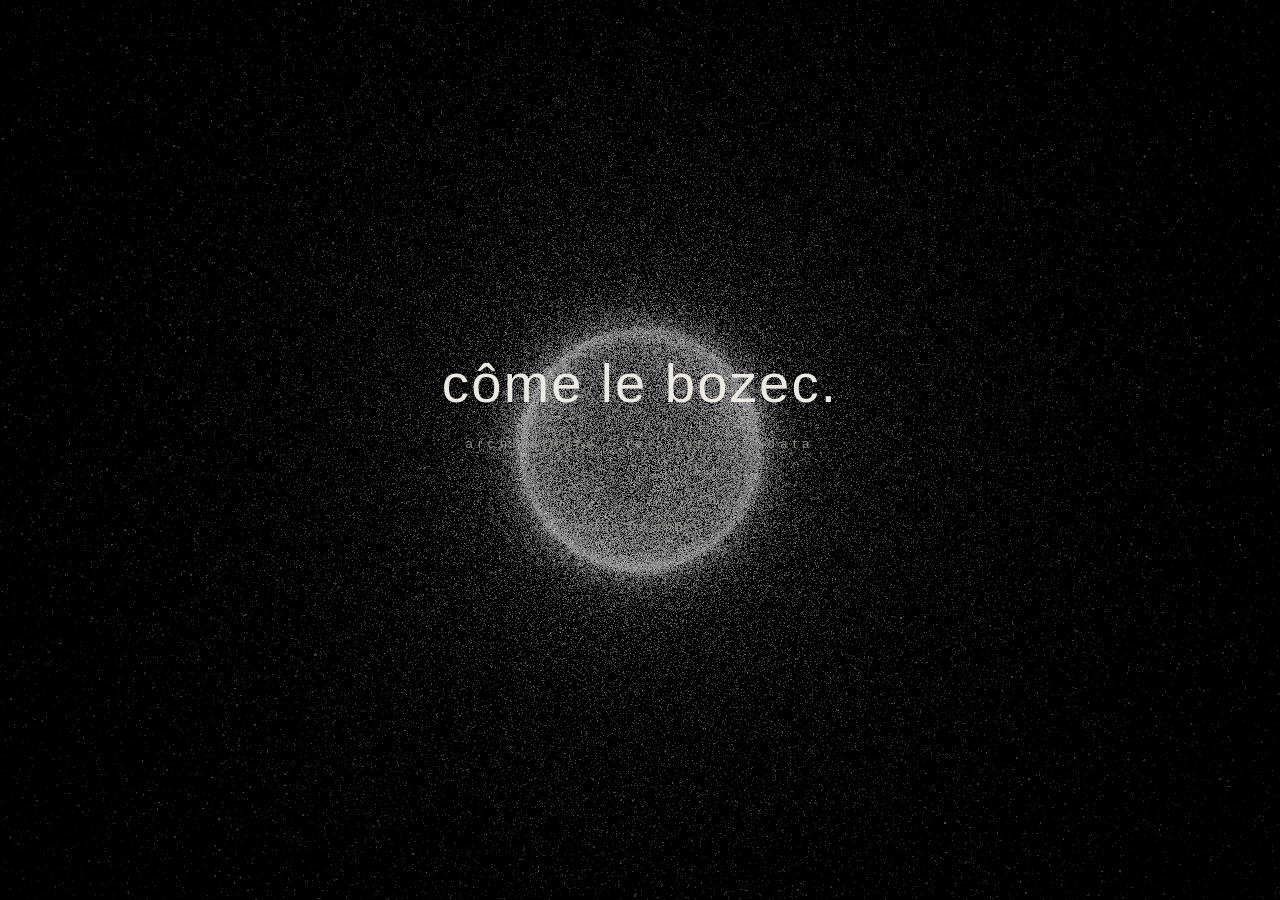
==== index.html @ 4a918b0d "Stabilize gallery scrolling and complete Lancieux project information" ====
<!DOCTYPE html>
<html lang="en">
<head>
<meta charset="UTF-8">
<meta name="viewport" content="width=device-width, initial-scale=1.0">
<title>côme le bozec. — portfolio</title>
<meta name="description" content="côme le bozec — architecture portfolio. student at UCLouvain LOCI, Brussels.">
<link rel="icon" href="favicon.svg" type="image/svg+xml">
<meta property="og:type" content="website">
<meta property="og:title" content="côme le bozec. — portfolio">
<meta property="og:description" content="architecture · territories · data — portfolio of côme le bozec.">
<meta property="og:url" content="https://comelebozec.com/">
<meta property="og:image" content="https://comelebozec.com/partage.png">
<meta property="og:locale" content="en_GB">
<meta name="theme-color" content="#050505">
<script>
/* Avant le premier paint : js / entrée mémorisée pour la session / retour interne / ?seuil rejoue l'entrée.
   Le gestionnaire d'entrée est posé ici : le seuil est actif avant l'arrivée de three.js. */
(function(){
  var d = document.documentElement; d.classList.add('js');
  /* theme-color : barres sombres sur le seuil (Android Chrome, Safari iOS 15-18), claires une fois entré */
  function clair(){ var m = document.querySelector('meta[name="theme-color"]'); if (m) m.content = '#e6e7e8'; }
  try {
    if (location.search.indexOf('seuil') > -1) { sessionStorage.removeItem('entre'); }
    else if (sessionStorage.getItem('entre') === '1' || (document.referrer && document.referrer.indexOf(location.origin) === 0)) {
      d.classList.add('entered', 'direct', 'libre'); clair();
    }
    if (sessionStorage.getItem('tactile') === '1') d.classList.add('tactile');
  } catch (e) {}
  function tactile(e){ if (e.pointerType === 'touch') { d.classList.add('tactile'); try { sessionStorage.setItem('tactile', '1'); } catch (err) {} removeEventListener('pointerdown', tactile, true); } }
  addEventListener('pointerdown', tactile, { capture:true, passive:true });
  window.entrer = function(){
    if (d.classList.contains('entered')) return;
    d.classList.add('entered');
    try { sessionStorage.setItem('entre', '1'); } catch (e) {}
    dispatchEvent(new CustomEvent('entree'));
    setTimeout(clair, matchMedia('(prefers-reduced-motion:reduce)').matches ? 0 : 1200);
    setTimeout(function(){ d.classList.add('libre'); var s = document.getElementById('seuil'); if (s) { s.hidden = true; s.inert = true; } }, 1500);
  };
})();
</script>
<link rel="stylesheet" href="assets/css/site.css?v=portfolio-20260923-r4">
</head>
<body class="home">

<canvas id="galaxie" aria-hidden="true"></canvas>

<div id="seuil">
  <p class="nom-seuil">côme le bozec.</p>
  <div class="sous">architecture · territories · data</div>
  <div class="entrer" role="button" tabindex="0" aria-label="Enter the portfolio">click to enter</div>
</div>
<script>
(function(){
  var s = document.getElementById('seuil'), b = s.querySelector('.entrer');
  if (matchMedia('(hover:none)').matches) b.textContent = 'tap to enter';
  s.addEventListener('click', window.entrer);
  b.addEventListener('keydown', function(e){ if (e.key === 'Enter' || e.key === ' ') { e.preventDefault(); window.entrer(); } });
})();
</script>

<div id="page" tabindex="-1">
  <header class="entete">
    <div class="entete-inner">
      <div class="identite">
        <div class="rangee">
          <a class="lien blanc" href="./">côme le bozec.</a>
          <div class="espace cache-petit">&nbsp;</div>
        </div>
        <div class="rangee">
          <div class="espace">&nbsp;</div>
          <div class="cellule blanc">architecture</div>
          <div class="espace visible-petit">&nbsp;</div>
        </div>
        <div class="rangee">
          <a class="lien blanc" href="mailto:lebozeccome@gmail.com">lebozeccome@gmail.com</a>
          <div class="espace cache-petit">&nbsp;</div>
        </div>
      </div>
      <nav aria-label="Navigation">
        <div class="rangee">
          <div class="espace">&nbsp;</div>
          <a class="lien gris" href="projects.html">project list</a>
          <div class="espace visible-petit">&nbsp;</div>
        </div>
        <div class="rangee">
          <a class="lien gris" href="about.html">about</a>
          <div class="espace cache-petit">&nbsp;</div>
        </div>
      </nav>
    </div>
  </header>

  <h1 class="sr">côme le bozec. — architecture portfolio</h1>
  <section class="grille" id="grille" aria-label="projects"></section>
  <noscript><p class="cellule blanc">the projects need JavaScript, or can be browsed from the <a href="projects.html">project list</a>.</p></noscript>

  <section class="lightbox" id="lightbox" role="dialog" aria-modal="true" aria-label="project" aria-hidden="true">
    <div class="lightbox-inner">
      <div class="lb-barre">
        <div class="lb-titre"></div>
        <div class="lb-info"><button type="button" aria-controls="lb-panneau">information</button></div>
        <div class="lb-legende" aria-hidden="true"></div>
        <div class="lb-espace" aria-hidden="true"></div>
        <div class="lb-fermer"><button type="button" aria-label="close project">côme le bozec.</button></div>
      </div>
      <div class="diapo"></div>
      <button class="prec" type="button" aria-label="previous plate"></button>
      <button class="suiv" type="button" aria-label="next plate"></button>
      <div class="lb-panneau" id="lb-panneau" aria-hidden="true">
        <button class="lb-panneau-fermer-mobile" type="button">close</button>
        <div class="lb-panneau-inner">
          <div class="lb-panneau-tete">
            <div class="lb-panneau-libelle">project</div>
            <button class="lb-panneau-actions" type="button">close</button>
          </div>
          <div class="lb-panneau-corps">
            <dl class="lb-meta"></dl>
            <div class="lb-contenu">
              <div class="lb-description"></div>
              <div class="lb-photographie"></div>
            </div>
          </div>
        </div>
      </div>
      <p class="sr lb-annonce" aria-live="polite"></p>
    </div>
  </section>
</div>

<script src="projets/projets.js?v=portfolio-20260923-r4"></script>
<script src="assets/js/site.js?v=portfolio-20260923-r4"></script>
<script>
/* three.js et la nébuleuse ne sont chargés qu'au premier passage */
if (!document.documentElement.classList.contains('direct')) {
  var s = document.createElement('script'); s.src = 'three.min.js';
  s.onload = function(){
    if (document.documentElement.classList.contains('entered')) { var c = document.getElementById('galaxie'); if (c) c.remove(); return; }
    var g = document.createElement('script'); g.src = 'assets/js/galaxie.js'; document.body.appendChild(g);
  };
  document.body.appendChild(s);
}
</script>
</body>
</html>
---- assets/css/site.css ----
/* comelebozec.com — architecture visuelle reprise du site de référence, cotes exactes :
   corps 20/22 px, cellule 2px 4px (rangée de 26 px), en-tête 130 px (5 rangées) sur l'accueil et 52 px ailleurs,
   grille d'accueil en deux colonnes 50/50 (image | titre 96/83 px révélé au survol), flou 30 px au repos,
   lightbox en trois cellules (titre | information | nom), liste en trois colonnes, page à trois colonnes.
   Points de rupture : 970 px et 680 px. Palette : fond #e6e7e8, cellule #fff, cellule grise #dcdcdc, actif #000. */

html{font-family:'Helvetica Neue',Helvetica,Arial,sans-serif;color:#000;background:#e6e7e8;-webkit-text-size-adjust:100%;box-sizing:border-box}
*,*::before,*::after{box-sizing:inherit;margin:0;padding:0}
body{background:#e6e7e8;font-size:20px;line-height:22px;font-weight:400;-webkit-font-smoothing:antialiased;text-rendering:optimizeLegibility}
h1,h2,h3,p{font-size:20px;line-height:22px;font-weight:400}
a{color:#000;text-decoration:none}
img{display:block;max-width:100%;height:auto}
button{font:inherit;color:inherit;background:none;border:0;cursor:pointer}
ul{list-style:none}
.sr{position:absolute;width:1px;height:1px;overflow:hidden;clip:rect(0 0 0 0);white-space:nowrap}
[id]{scroll-margin-top:52px}
a:focus-visible,button:focus-visible,[tabindex]:focus-visible{outline:2px solid #000;outline-offset:-2px}

/* ---- cellules ---- */
.cellule,.espace{display:block;width:100%;padding:2px 4px;min-height:26px}
.blanc{background:#fff}
.gris{background:#dcdcdc}
.lien{display:block;width:100%;padding:2px 4px;transition:background 250ms ease-in-out,color 250ms ease-in-out}
.lien:hover,.lien.actif{color:#fff;background:#000}

/* ==================================================================
   SEUIL — page de garde galaxie (identité conservée)
   ================================================================== */
html.js:not(.libre) body{overflow:hidden}
/* avant l'entrée, le document porte la couleur de la galaxie. D'après les retours d'expérience sur Safari iOS 26
   (1ar.io, nasedk.in, jahir.dev, forums Apple), la teinte des zones hors fenêtre (barre d'état en haut, barre d'adresse
   et indicateur d'accueil en bas) est prise sur la page — élément fixed collé au bord, sinon fond de body (ou de html
   selon les sources) — et theme-color n'y a plus d'effet observé ; les deux fonds sont posés par prudence.
   Le fond revient au clair en 1 200 ms, avec la galaxie. */
html.js:not(.entered),html.js:not(.entered) body{background:#050505}
html.js,html.js body{transition:background-color 1200ms ease}
#galaxie{position:fixed;inset:0;z-index:0;width:100%;height:100%;display:block;background:#050505}
html.direct #galaxie,html:not(.js) #galaxie{display:none}
#seuil{position:fixed;inset:0;z-index:3000;display:flex;flex-direction:column;align-items:center;justify-content:center;
  gap:1.1rem;cursor:pointer;text-align:center;padding:0 1.5rem;color:#ECE9E2;background:transparent;font-family:'Helvetica Neue',Helvetica,Arial,sans-serif}
#seuil .nom-seuil{font-size:clamp(2rem,5vw,3.4rem);letter-spacing:.04em;line-height:1.1;text-transform:lowercase}
#seuil .sous{font-size:13px;line-height:24px;letter-spacing:.42em;color:#8f8d86;text-transform:lowercase}
#seuil .entrer{margin-top:2.2rem;font-size:13px;line-height:24px;letter-spacing:.28em;color:#8f8d86;text-transform:lowercase;
  padding:.5em .8em;animation:pulse 2.6s ease-in-out infinite}
@keyframes pulse{0%,100%{opacity:.35}50%{opacity:.95}}
html.entered #seuil{pointer-events:none;opacity:0;transition:opacity 420ms ease-in-out}
html.direct #seuil,html:not(.js) #seuil,#seuil[hidden]{display:none}
html.entered #galaxie{opacity:0;transition:opacity 1200ms ease}
html.libre #galaxie{display:none} /* filet si three.js n'a pas chargé : un élément fixe à opacité 0 est encore échantillonné */

/* la page n'existe pas avant l'entrée ; elle apparaît en fondu, à 300 ms, en 600 ms */
#page{display:none;position:relative;z-index:1}
html.entered #page,html:not(.js) #page{display:block}
@keyframes apparait{from{opacity:0}to{opacity:1}}
html.entered:not(.direct) #page{animation:apparait 600ms ease-in-out 300ms both}

/* ==================================================================
   EN-TÊTE — 130 px (5 rangées de 26 px) sur l'accueil, 52 px (2 rangées) sur les autres pages
   ================================================================== */
.entete{position:relative;z-index:2000;height:130px}
.page-normale .entete{height:52px}
.entete-inner{position:fixed;top:0;left:0;right:0;z-index:2000;height:130px;overflow:hidden;transition:top .5s ease-in-out;will-change:top}
.page-normale .entete-inner{height:52px}
.home .entete.ferme .entete-inner{top:-80px}
.rangee{display:grid;grid-template-columns:1fr 1fr}
.rangee3{display:grid;grid-template-columns:1fr 1fr 1fr}
.rangee > *,.rangee3 > *{min-width:0;overflow-x:hidden}
.identite{display:none}
.home .identite{display:block}
/* sur la liste, les cellules grises de l'en-tête passent au blanc ; sur la page À propos, à #cfcfcf */
.page-liste .entete .gris{background:#fff}
.page-apropos .entete .gris{background:#cfcfcf}
.entete .lien.actif,.page-liste .entete .lien.actif,.page-apropos .entete .lien.actif{color:#fff;background:#000}

/* ==================================================================
   GRILLE D'ACCUEIL — une ligne = image (50 %) + titre (50 %), en quinconce
   ================================================================== */
.grille{position:relative}
.ligne{display:grid;grid-template-columns:1fr 1fr;cursor:pointer}
.ligne.droite .cellule-img{order:2}
.ligne.droite .cellule-titre{order:1}
.cellule-img{position:relative;min-width:0;overflow:hidden}
.cellule-img figure{position:relative}
.img-cadre{position:relative;width:100%;overflow:hidden;aspect-ratio:var(--ar,16/9);background:#e6e7e8}
.img-cadre img{position:absolute;top:0;left:0;width:100%;height:100%;object-fit:cover;opacity:0;transition:opacity 500ms ease-in-out}
.img-cadre img.ok{opacity:1}
/* dessins sans fond : le blanc de l'image prend la couleur du fond, seuls les traits restent (photos exclues).
   La fusion se fait avec le fond du conteneur le plus proche : .img-cadre et .vue portent donc le gris du site,
   car .diapo (z-index) et #page (z-index) isolent leurs descendants de l'arrière-plan de la page. */
img.dessin{mix-blend-mode:multiply}
.indicateur{position:absolute;top:50%;left:50%;width:16px;height:16px;margin:-8px 0 0 -8px;border:1px solid #000;border-radius:50%;
  border-right-color:transparent;animation:tourne 1s linear infinite;opacity:.4}
.img-cadre img.ok ~ .indicateur,.img-cadre img.ok + .indicateur{display:none}
@keyframes tourne{to{transform:rotate(360deg)}}
figcaption{position:relative;z-index:1;background:#fff}
.legende{padding:2px 4px}
.cellule-titre{display:flex;align-items:center;justify-content:center;min-width:0;padding:0 4px;text-align:center}
.titre-grand{width:100%;opacity:0;transition:opacity 250ms ease-in-out;will-change:opacity}
.titre-grand h1{font-size:96px;line-height:83px}
.titre-petit{position:absolute;top:50%;left:0;z-index:1;display:none;width:100%;padding:0 4px;text-align:center;transform:translateY(-50%)}
.titre-petit h1{font-size:42px;line-height:32px}

/* le flou est strictement un effet de pointeur fin : au repos l'image est floue à 30 px et agrandie à 110 % ;
   au survol de la LIGNE entière (image et colonne vide), elle se pose et le titre se matérialise dans la colonne vide */
@media (hover:hover) and (pointer:fine){
  html:not(.tactile) .grille .img-cadre img{top:-5%;left:-5%;width:110%;height:110%;filter:blur(30px);
    transition:filter 250ms ease-in-out,opacity 500ms ease-in-out;transform:translateZ(0);will-change:filter;backface-visibility:hidden}
  html:not(.tactile) .ligne:hover .img-cadre img{top:0;left:0;width:100%;height:100%;filter:blur(0)}
  html:not(.tactile) .ligne:hover .titre-grand,html:not(.tactile) .ligne:focus-within .titre-grand{opacity:1}
  html:not(.tactile) .ligne:focus-within .img-cadre img{top:0;left:0;width:100%;height:100%;filter:blur(0)}
}
.ligne:focus-visible{outline:2px solid #000;outline-offset:-2px}
/* projet en cours : la cellule reste floue, au survol comme au toucher, et ne s'ouvre pas */
.ligne.en-cours{cursor:default}
.grille .ligne.en-cours .img-cadre img,html:not(.tactile) .ligne.en-cours:hover .img-cadre img{top:-5%;left:-5%;width:110%;height:110%;filter:blur(30px)}
.liste-titre.en-cours{cursor:default}
.liste-titre.en-cours:hover{color:#000;background:#dcdcdc}

/* ==================================================================
   LIGHTBOX — plan superposé : barre de cellules (titre | information | nom = sortie), diaporama, panneau d'information
   ================================================================== */
.lightbox{--barre:52px;position:fixed;top:0;left:0;z-index:10000;display:none;width:100%;height:100%;overflow:clip;background:#e6e7e8;
  opacity:0;transition:opacity 350ms ease-in-out;will-change:opacity}
.lightbox.active{display:block}
.lightbox.visible{opacity:1}
html.lightbox-ouverte{overflow:hidden}
html.lightbox-ouverte body{overflow:hidden}
.lightbox-inner{position:relative;width:100%;height:100%}
.lb-barre{position:absolute;top:0;left:0;right:0;z-index:35;display:grid;grid-template-columns:1fr 1fr 1fr;grid-template-rows:26px auto;min-height:52px;pointer-events:none}
.lb-titre{grid-column:1;grid-row:1;background:#fff;overflow:hidden;text-overflow:ellipsis;white-space:nowrap;padding:2px 4px;pointer-events:auto}
.lb-legende{grid-column:1;grid-row:2;padding:2px 4px;white-space:normal;pointer-events:none}
.lb-legende:empty{display:none}
.lb-espace{display:none;pointer-events:none}
.lb-info{grid-column:2;grid-row:2;align-self:start;background:#dcdcdc;pointer-events:auto}
.lb-fermer{grid-column:3;grid-row:1;background:#fff;pointer-events:auto}
.lb-info button,.lb-fermer button{display:block;width:100%;padding:2px 4px;text-align:left;transition:background 250ms ease-in-out,color 250ms ease-in-out}
.lb-fermer button{white-space:nowrap;overflow:hidden;text-overflow:ellipsis}
.lb-info button:hover,.lb-fermer button:hover{color:#fff;background:#000}
.lb-info.cache{display:none}

.diapo{position:absolute;top:var(--barre);left:0;right:0;z-index:1;height:calc(100% - var(--barre));display:flex;overflow:hidden;scroll-behavior:auto;overscroll-behavior-x:none;
  scrollbar-width:none;-webkit-overflow-scrolling:touch}
.diapo::-webkit-scrollbar{display:none}
.vue{flex:0 0 100%;min-width:0;height:100%;display:flex;align-items:center;justify-content:center;position:relative;background:#e6e7e8}
.vue img{max-width:100%;max-height:100%;width:auto;height:auto;object-fit:contain;display:block}
.vue-composee{container-type:size}
.vue-analyse{flex-direction:column;gap:22px}
.echelle-couleurs{flex:none;width:320px;max-width:calc(100% - 40px);font-size:12px;line-height:16px;color:#4b4b4b}
.echelle-titre{display:flex;justify-content:space-between;gap:12px;margin-bottom:7px}
.echelle-titre span{white-space:nowrap}
.echelle-degrade{height:10px}
.echelle-graduations{position:relative;height:16px;margin-top:5px;font-variant-numeric:tabular-nums}
.echelle-graduations span{position:absolute;transform:translateX(-50%);white-space:nowrap}
.echelle-graduations span:first-child{transform:none}
.echelle-graduations span:last-child{transform:translateX(-100%)}
.planche-composee{display:flex;align-items:center;justify-content:center;gap:16px;width:100%;height:100%}
.vue-analyse .planche-composee{height:auto;flex:none}
.planche-composee figure{margin:0;flex:none;text-align:center}
.planche-composee img{width:100%;height:auto}
.planche-composee figcaption{margin-top:12px;font-size:12px;line-height:16px;color:#555;background:transparent}
.planche-composee.solaire figure{width:min(calc((100cqw - 32px)/3),calc(100cqh / 3 * 1.898305))}
.planche-composee.vent{gap:32px}
.planche-composee.vent figure{width:min(calc((100cqw - 48px)/3),calc(100cqh * 4 / 9))}
@media(max-width:680px){
  .planche-composee.solaire{flex-direction:column;gap:16px}
  .planche-composee.solaire figure{width:min(calc(100cqw / 3),calc((100cqh - 116px) / 3 * 1.898305))}
  .planche-composee.vent{flex-direction:column;gap:24px}
  .planche-composee.vent figure{width:min(calc(100cqw * 4 / 9),calc((100cqh - 80px)/3))}
  .planche-composee figcaption{margin-top:8px}
}
.prec,.suiv{position:absolute;top:var(--barre);z-index:10;width:50%;height:calc(100% - var(--barre));background:transparent}
.lightbox.info-ouverte .prec,.lightbox.info-ouverte .suiv{height:calc(30% - 26px)}
.prec{left:0;cursor:url("data:image/svg+xml,%3Csvg%20xmlns%3D%22http%3A%2F%2Fwww.w3.org%2F2000%2Fsvg%22%20width%3D%2244%22%20height%3D%2232%22%20viewBox%3D%220%200%2044%2032%22%3E%3Cpath%20d%3D%22M40%2016%20H4%20M14.9%203.0%20L4%2016%20L14.9%2029.0%22%20fill%3D%22none%22%20stroke%3D%22%23000%22%20stroke-width%3D%221.4%22%20stroke-linecap%3D%22round%22%20stroke-linejoin%3D%22round%22%2F%3E%3C%2Fsvg%3E") 22 16, pointer}
.suiv{right:0;cursor:url("data:image/svg+xml,%3Csvg%20xmlns%3D%22http%3A%2F%2Fwww.w3.org%2F2000%2Fsvg%22%20width%3D%2244%22%20height%3D%2232%22%20viewBox%3D%220%200%2044%2032%22%3E%3Cpath%20d%3D%22M4%2016%20H40%20M29.1%203.0%20L40%2016%20L29.1%2029.0%22%20fill%3D%22none%22%20stroke%3D%22%23000%22%20stroke-width%3D%221.4%22%20stroke-linecap%3D%22round%22%20stroke-linejoin%3D%22round%22%2F%3E%3C%2Fsvg%3E") 22 16, pointer}
@media (hover:none){
  .diapo{overflow-x:auto}
  .prec,.suiv{display:none}
}
html.tactile .diapo{overflow-x:auto}
html.tactile .prec,html.tactile .suiv{display:none}

/* Une planche interactive conserve des flèches accessibles hors du modèle. */
.animation-charpente{width:calc(100% - 96px);height:100%;border:0;background:#e6e7e8}
.lightbox.animation-active .prec,.lightbox.animation-active .suiv{display:block;width:44px;height:44px;top:auto;bottom:12px;cursor:pointer}
.lightbox.animation-active .prec::after{content:'←'}
.lightbox.animation-active .suiv::after{content:'→'}
.lightbox.animation-active .prec::after,.lightbox.animation-active .suiv::after{font-size:24px}
.lightbox.animation-active.info-ouverte .prec,.lightbox.animation-active.info-ouverte .suiv{display:none}

.lb-panneau{position:absolute;right:0;bottom:0;left:0;z-index:30;display:block;width:100%;max-height:70vh;overflow-x:hidden;overflow-y:auto;overscroll-behavior:contain;-webkit-overflow-scrolling:touch;background:#e6e7e8;
  visibility:hidden;transform:translateY(100%);transition:transform 350ms ease-in-out,visibility 0s 350ms}
.lightbox.info-ouverte .lb-panneau{visibility:visible;transform:none;transition:transform 350ms ease-in-out,visibility 0s 0s}
.lb-panneau-fermer-mobile{display:none}
.lb-panneau-inner{min-height:0;padding:0 0 24px}
.lb-panneau-tete{position:sticky;top:0;z-index:2;flex-shrink:0;display:grid;grid-template-columns:1fr 2fr;width:100%}
.lb-panneau-tete > *{padding:2px 4px;line-height:22px}
.lb-panneau-libelle{background:#dcdcdc}
.lb-panneau-actions{text-align:right;background:#dcdcdc;cursor:pointer;transition:background 250ms ease-in-out,color 250ms ease-in-out}
.lb-panneau-actions:hover{color:#fff;background:#000}
.lb-panneau-corps{display:flex;flex-direction:row;min-height:0}
.lb-meta{width:33.3333%;flex-shrink:0;align-self:flex-start}
.lb-meta dt,.lb-meta dd{display:block;padding:2px 4px;line-height:22px}
.lb-meta dt{background:#fff}
.lb-carte dd{padding:8px 4px}
.lb-carte img{display:block;width:100%;max-width:360px;height:auto;background:#fff;opacity:1}
.lb-carte-parcelles{display:block;margin-top:4px}
.lb-carte small{display:block;font-size:10px;line-height:15px;color:#666}
.lb-carte small a{text-decoration:underline}
.lb-contenu{flex:1 1 0;width:66.6667%;min-width:0;min-height:0;background:#e6e7e8}
.lb-description{padding:2px 4px;line-height:22px}
.lb-description p{margin:0 0 12px}
.lb-description p:last-child{margin-bottom:0}
.lb-photographie{padding:2px 4px;line-height:22px;opacity:.7}

/* ==================================================================
   LISTE DES PROJETS — trois colonnes de 33,33 %, titres en cellules grises, dépliants
   ================================================================== */
.liste{position:relative}
.liste-rangee{display:grid;grid-template-columns:1fr 1fr 1fr}
.liste-rangee > *{min-width:0;overflow:hidden}
.liste-titre{display:block;width:100%;padding:2px 4px;text-align:left;background:#dcdcdc;cursor:pointer;user-select:none;
  transition:background 250ms ease-in-out,color 250ms ease-in-out}
.liste-titre:hover,.liste-titre[aria-expanded="true"]{color:#fff;background:#000}
.depliant{display:grid;grid-template-rows:0fr;transition:grid-template-rows 250ms ease-in-out}
.depliant[hidden]{display:grid}
.depliant.ouvert{grid-template-rows:1fr}
.depliant > div{overflow:hidden;min-height:0}
.depliant .img-cadre{cursor:pointer}
.depliant-desc{padding:2px 4px}
.depliant-desc p + p{margin-top:22px}

/* ==================================================================
   PAGE (À propos) — table de trois colonnes : titres en cellules blanches en quinconce, contenus dessous
   ================================================================== */
.page-rangee{display:grid;grid-template-columns:1fr 1fr 1fr}
.page-rangee > *{min-width:0}
.page-titre,.page-contenu,.page-espace{display:block;width:100%;padding:2px 4px}
.page-titre-petit{display:none;padding:2px 4px}
.page-titre-petit-espace{display:none;width:100%;height:26px;background:#e6e7e8}
.page-contenu p + p,.page-contenu img + p{margin-top:22px}
.page-contenu img{width:100%;margin-top:-22px}
.page-contenu.avec-img{padding-bottom:0}
.page-contenu h2{margin-top:22px}

/* ==================================================================
   POINTS DE RUPTURE — 970 px puis 680 px, comme la référence
   ================================================================== */
@media (max-width:970px){
  .titre-grand h1{font-size:56px;line-height:44px}
  .page-normale .entete,.page-normale .entete-inner{height:156px}
  .rangee3{grid-template-columns:1fr}
  .liste-rangee{grid-template-columns:1fr}
  .liste-rangee .liste-espace{display:none}
  .page-rangee{grid-template-columns:1fr}
  .page-rangee .page-espace,.page-rangee .titre-cache-petit{display:none}
  .page-titre-petit,.page-titre-petit-espace{display:block}
  .page{position:relative;top:-26px}
  /* lightbox : titre sur toute la largeur, information | espace | nom sur la deuxième rangée */
  .lb-barre{grid-template-rows:26px 26px auto}
  .lb-titre{grid-column:1/4;grid-row:1}
  .lb-info{grid-column:1;grid-row:2}
  .lb-espace{display:block;grid-column:2;grid-row:2;background:#dcdcdc}
  .lb-fermer{grid-column:3;grid-row:2;background:#dcdcdc}
  .lb-fermer button{text-align:right}
  .lb-legende{grid-column:1/4;grid-row:3;background:#fff;white-space:normal}
  .lb-legende:empty{display:none}
  .lb-panneau{max-height:calc(100% - 78px)}
  .lb-panneau-inner{max-height:none;padding-top:0}
  .lb-panneau-fermer-mobile{display:block;position:sticky;top:0;z-index:1;padding:2px 4px;line-height:22px;text-align:right;color:#fff;background:#000;cursor:pointer;width:100%}
  .lb-panneau-tete{grid-template-columns:1fr}
  .lb-panneau-tete{position:static}
  .lb-panneau-actions{display:none}
  .lb-panneau-corps{flex-direction:column}
  .lb-meta{width:100%;order:1}
  .lb-contenu{width:100%;order:2;overflow:visible}
  .lb-description{padding-top:24px}
  .lb-panneau{overflow-y:auto}
}
@media (max-width:680px){
  .titre-grand h1{font-size:42px;line-height:32px}
  .home .entete,.home .entete-inner{height:260px}
  .home .entete.ferme .entete-inner{top:-160px}
  .rangee{grid-template-columns:1fr}
  .rangee .cache-petit{display:none}
  .rangee .visible-petit{display:block}
  .ligne{grid-template-columns:1fr}
  .cellule-titre{display:none}
  .titre-petit{display:block}
}
@media (min-width:681px){
  .rangee .visible-petit{display:none}
}

/* ---- mouvement réduit : les fondus restent, le flou disparaît au repos ---- */
@media (prefers-reduced-motion:reduce){
  html.js,html.js body,.entete-inner,.lb-panneau,.depliant{transition:none}
  html:not(.tactile) .grille .img-cadre img{filter:none;top:0;left:0;width:100%;height:100%}
  #seuil .entrer{animation:none;opacity:.8}
}
@media (forced-colors:active){
  .lien:hover,.lien.actif,.liste-titre:hover{forced-color-adjust:none}
}
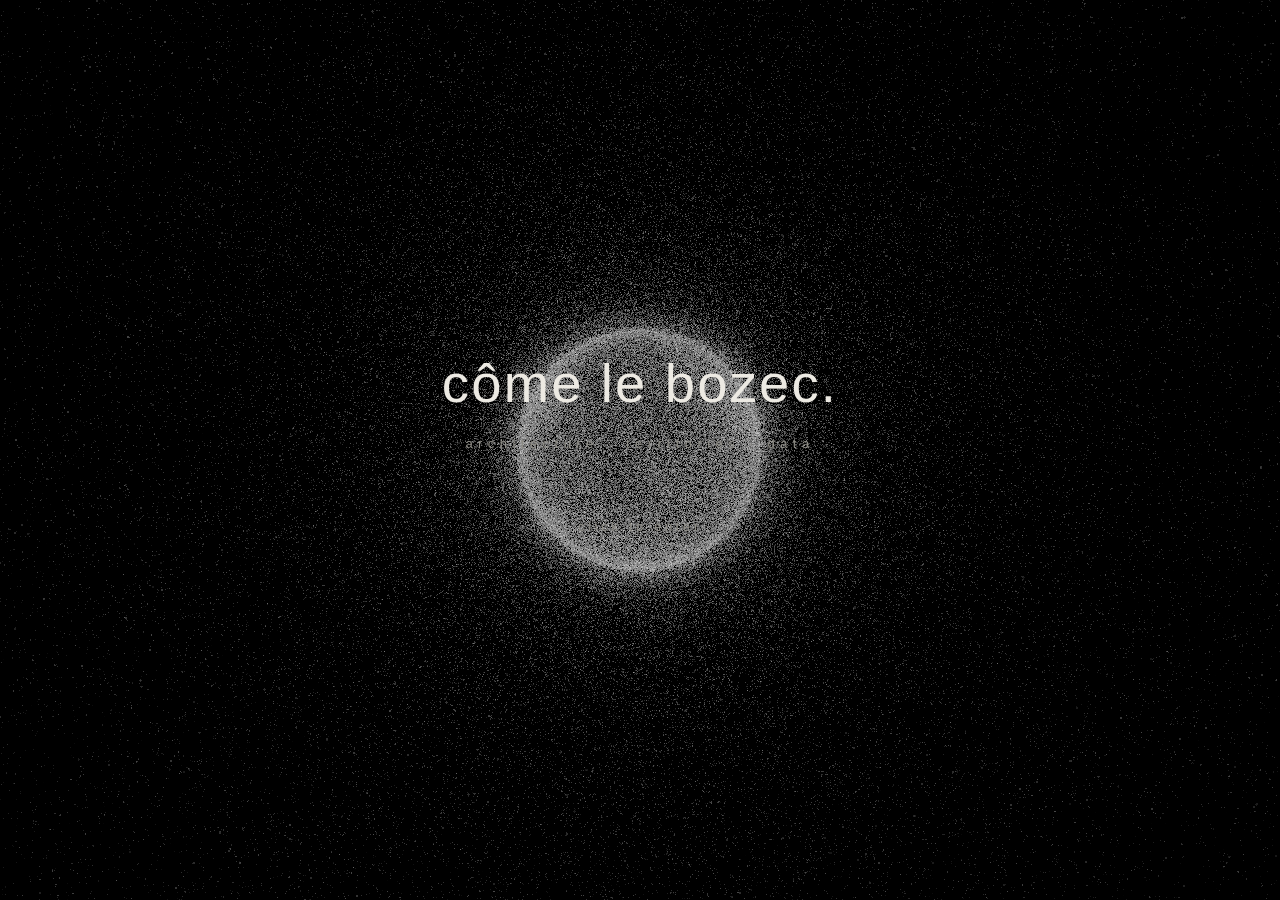
==== commit f70d4232: "Place Lancieux second in the portfolio" ====
--- a/index.html
+++ b/index.html
@@ -128,7 +128,7 @@
   </section>
 </div>
 
-<script src="projets/projets.js?v=portfolio-20260923-r4"></script>
+<script src="projets/projets.js?v=portfolio-20260923-r5"></script>
 <script src="assets/js/site.js?v=portfolio-20260923-r4"></script>
 <script>
 /* three.js et la nébuleuse ne sont chargés qu'au premier passage */
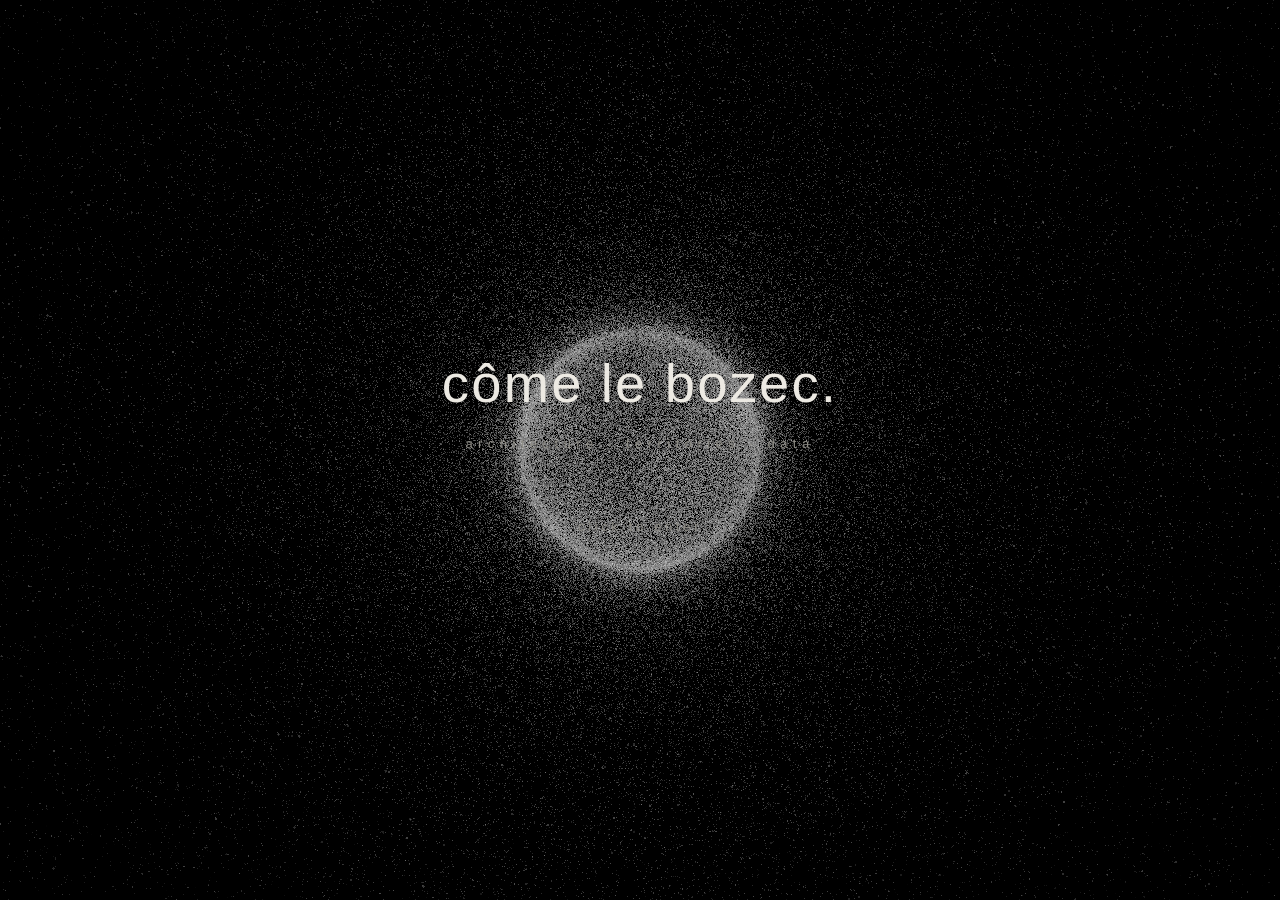
==== commit f9d3b689: "Add architectural drawings to Lancieux with Spanish titles removed" ====
--- a/index.html
+++ b/index.html
@@ -128,7 +128,7 @@
   </section>
 </div>
 
-<script src="projets/projets.js?v=portfolio-20260923-r5"></script>
+<script src="projets/projets.js?v=lancieux-20260928-r1"></script>
 <script src="assets/js/site.js?v=portfolio-20260923-r4"></script>
 <script>
 /* three.js et la nébuleuse ne sont chargés qu'au premier passage */
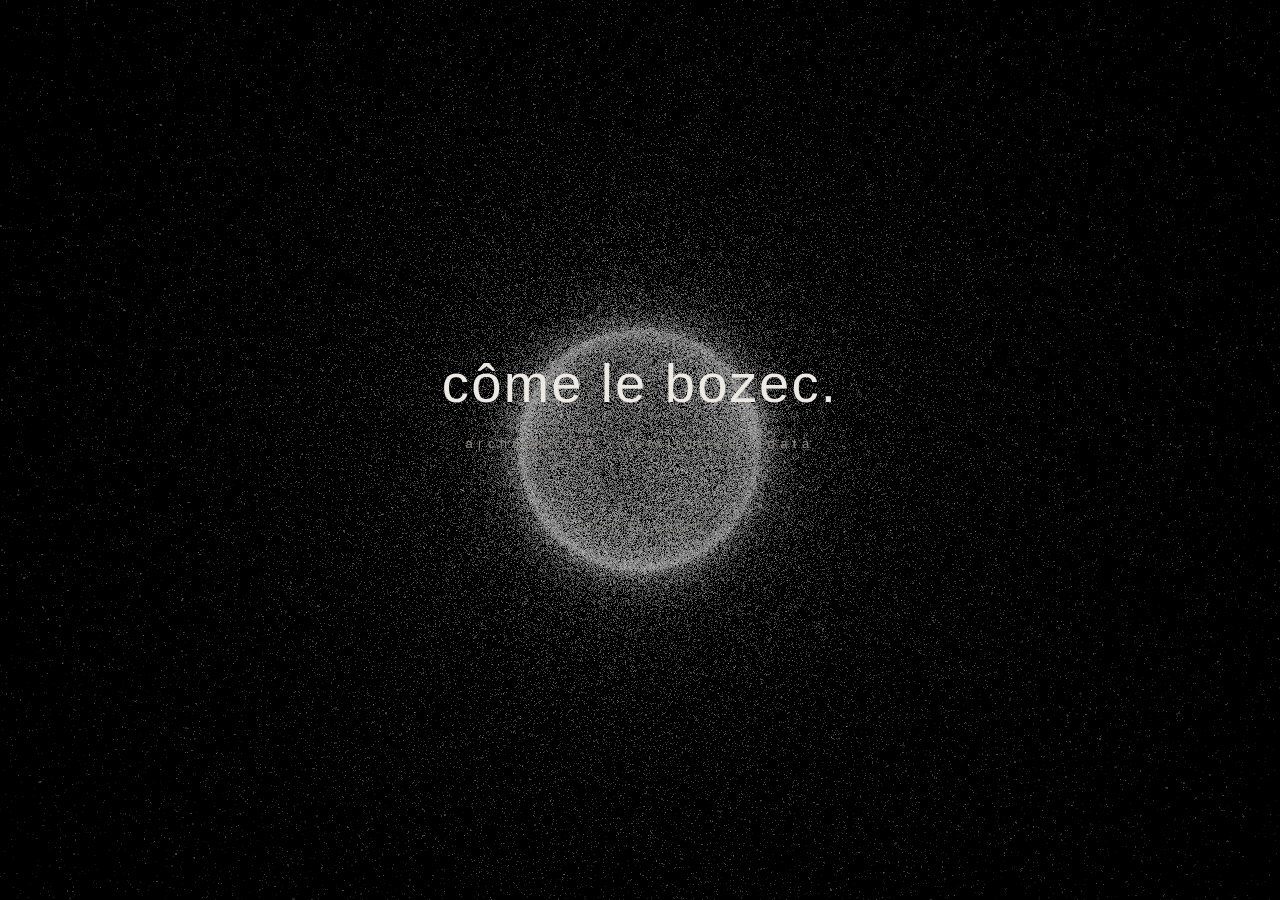
==== commit 0ab7d21b: "Refresh project data cache after Lancieux description update" ====
--- a/index.html
+++ b/index.html
@@ -128,7 +128,7 @@
   </section>
 </div>
 
-<script src="projets/projets.js?v=lancieux-20260928-r1"></script>
+<script src="projets/projets.js?v=lancieux-20261008-r1"></script>
 <script src="assets/js/site.js?v=portfolio-20260923-r4"></script>
 <script>
 /* three.js et la nébuleuse ne sont chargés qu'au premier passage */
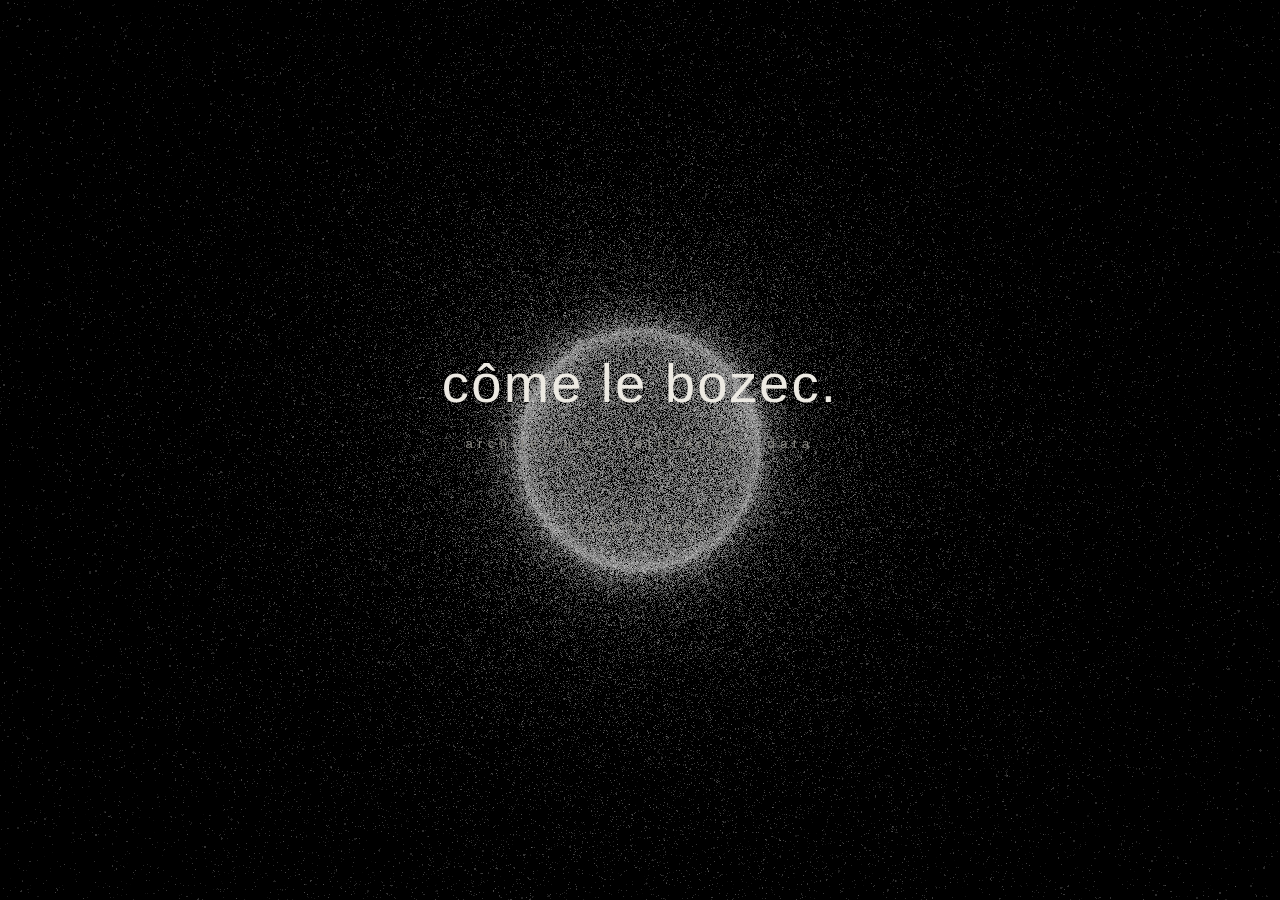
==== commit cb9bc1f9: "Replace Lancieux project information with revised modelling study text" ====
--- a/index.html
+++ b/index.html
@@ -128,7 +128,7 @@
   </section>
 </div>
 
-<script src="projets/projets.js?v=lancieux-20261008-r1"></script>
+<script src="projets/projets.js?v=lancieux-20261008-r2"></script>
 <script src="assets/js/site.js?v=portfolio-20260923-r4"></script>
 <script>
 /* three.js et la nébuleuse ne sont chargés qu'au premier passage */
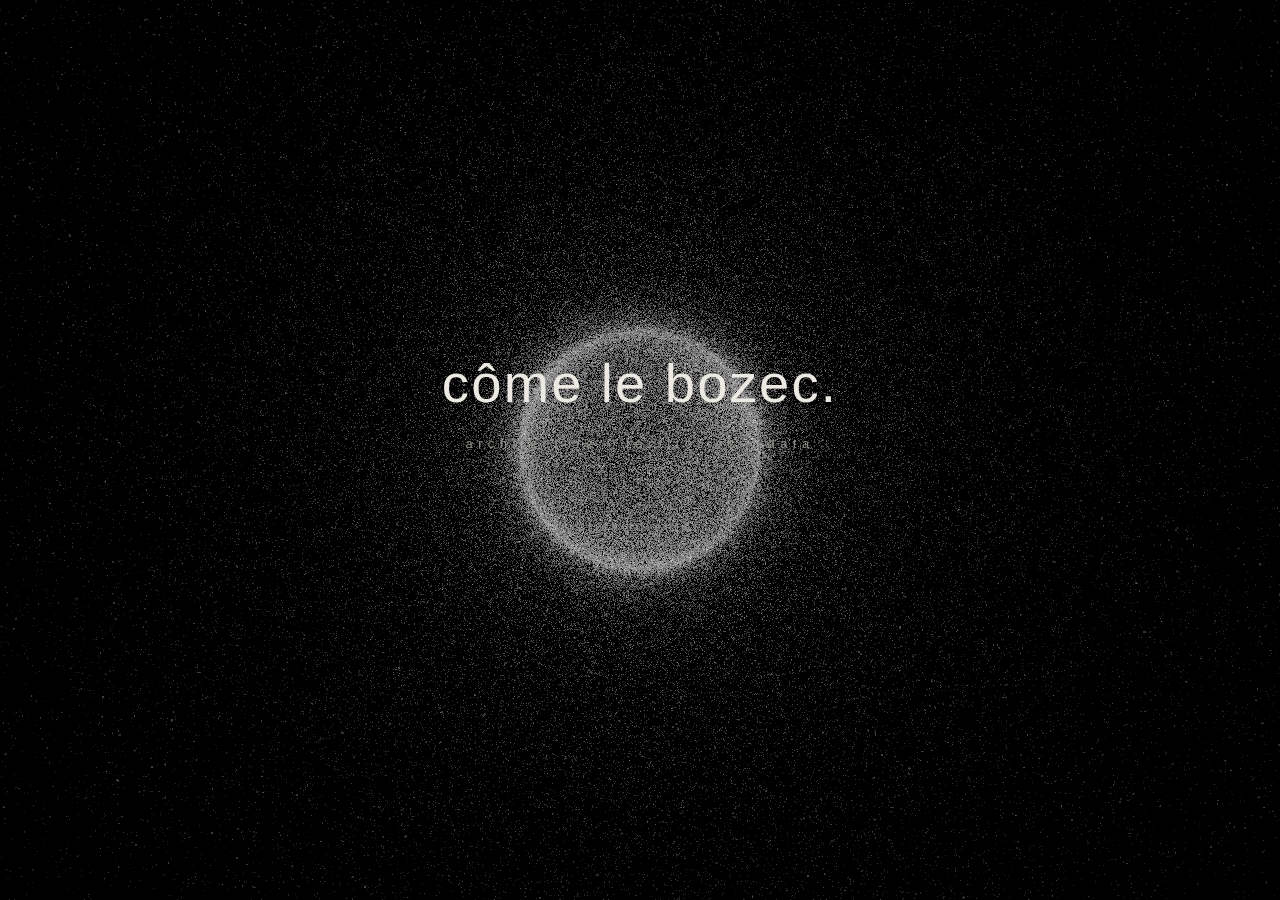
==== commit 74e346d6: "Remove location map from Lancieux project information" ====
--- a/index.html
+++ b/index.html
@@ -128,7 +128,7 @@
   </section>
 </div>
 
-<script src="projets/projets.js?v=lancieux-20261008-r2"></script>
+<script src="projets/projets.js?v=lancieux-20261008-r3"></script>
 <script src="assets/js/site.js?v=portfolio-20260923-r4"></script>
 <script>
 /* three.js et la nébuleuse ne sont chargés qu'au premier passage */
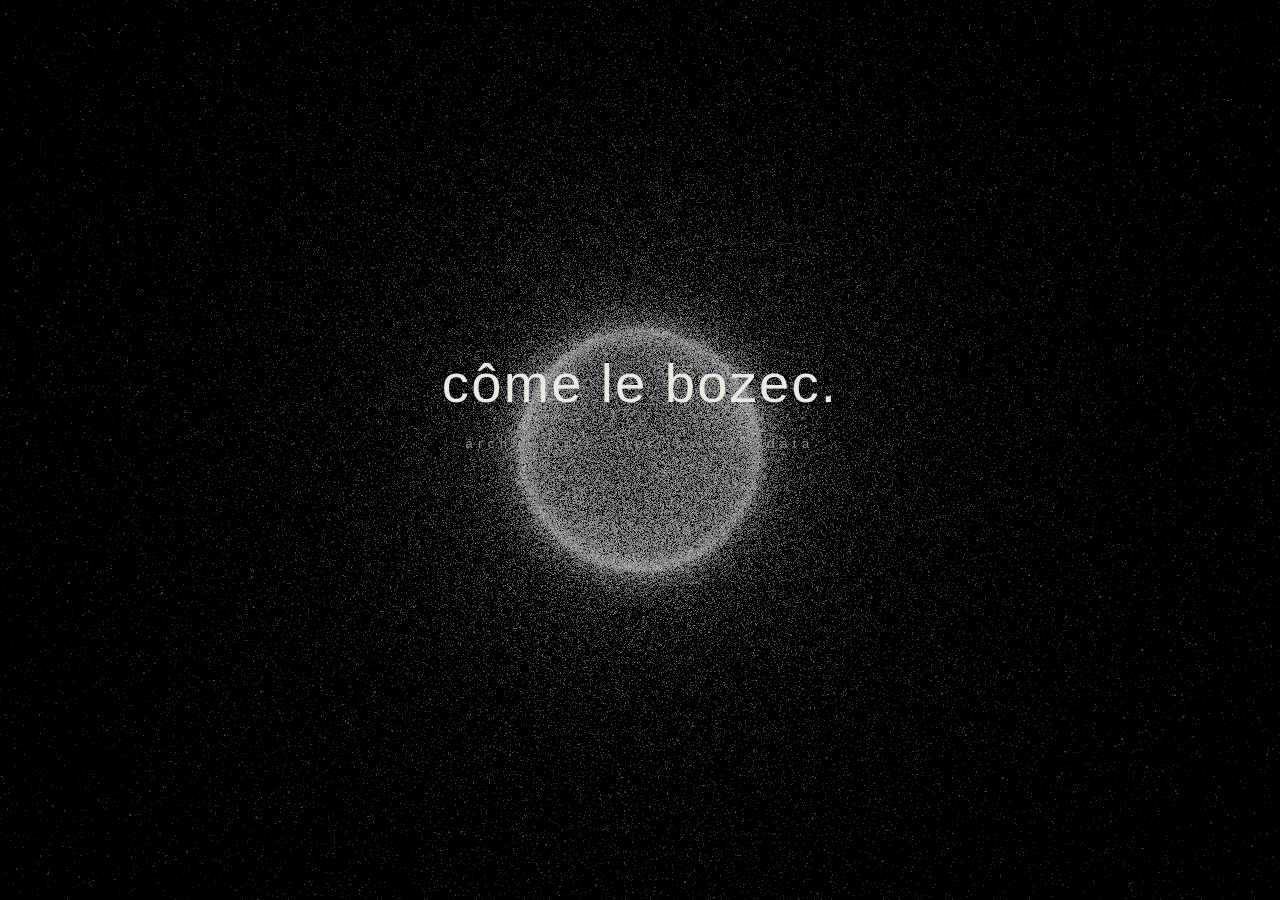
==== commit c9ab2d74: "Show site analyses after the opening map and concept in both projects" ====
--- a/index.html
+++ b/index.html
@@ -128,7 +128,7 @@
   </section>
 </div>
 
-<script src="projets/projets.js?v=lancieux-20261008-r3"></script>
+<script src="projets/projets.js?v=site-analysis-20261008"></script>
 <script src="assets/js/site.js?v=portfolio-20260923-r4"></script>
 <script>
 /* three.js et la nébuleuse ne sont chargés qu'au premier passage */
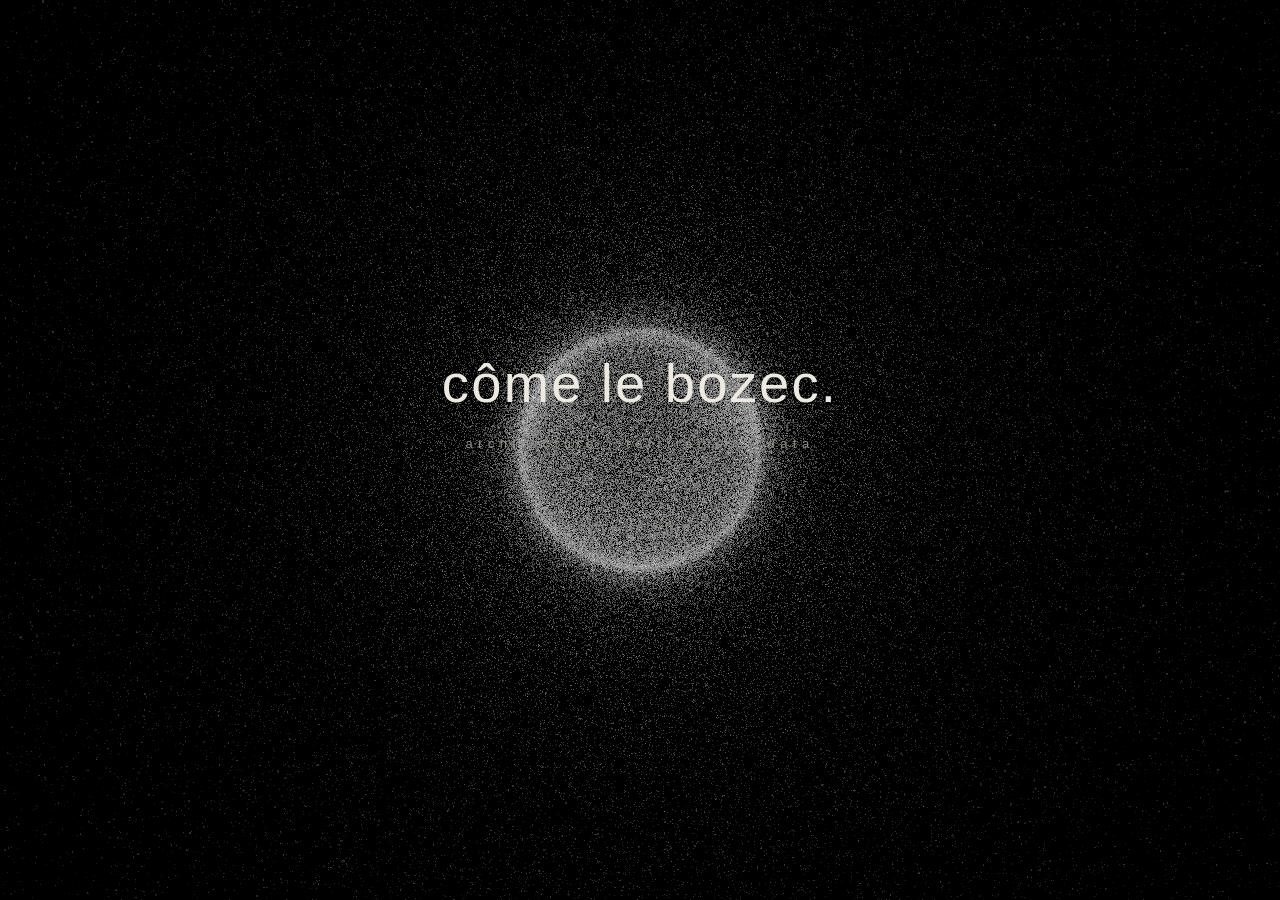
==== commit 02f4e243: "Name the final project House of Poetry YAC competition" ====
--- a/index.html
+++ b/index.html
@@ -128,7 +128,7 @@
   </section>
 </div>
 
-<script src="projets/projets.js?v=site-analysis-20261008"></script>
+<script src="projets/projets.js?v=poetry-title-20261008-r1"></script>
 <script src="assets/js/site.js?v=portfolio-20260923-r4"></script>
 <script>
 /* three.js et la nébuleuse ne sont chargés qu'au premier passage */
